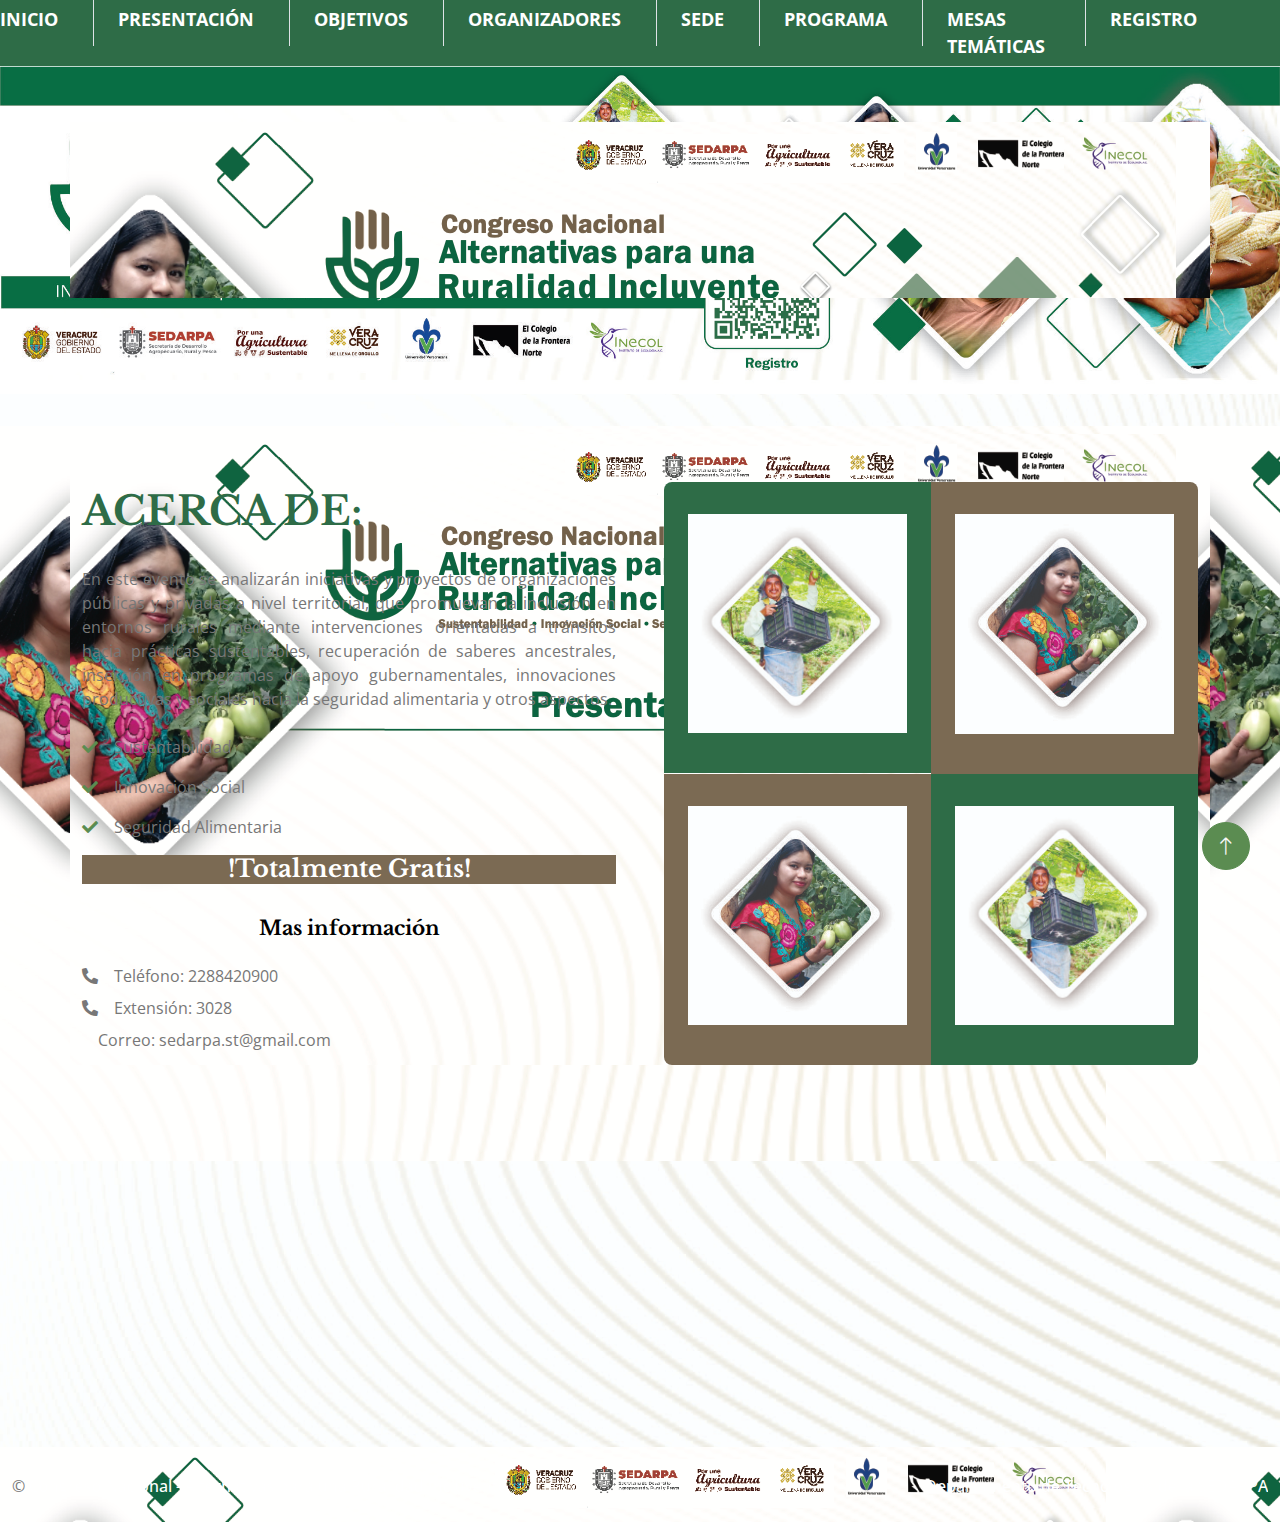
==== index.html @ 175b2d08 "Carga inicial del proyecto" ====
<!DOCTYPE html>
<html lang="en">
<head>
    <meta charset="utf-8">
    <title>Congreso Nacional - Alternativas para una Ruralidad Incluyente</title>
    <meta content="width=device-width, initial-scale=1.0" name="viewport">
    <meta content="" name="keywords">
    <meta content="" name="description">

    <!-- Favicon -->
    <link href="img/favicon.ico" rel="icon">

    <!-- Google Web Fonts -->
    <link rel="preconnect" href="https://fonts.googleapis.com">
    <link rel="preconnect" href="https://fonts.gstatic.com" crossorigin>
    <link href="https://fonts.googleapis.com/css2?family=Libre+Baskerville:wght@700&family=Open+Sans:wght@400;500;600&display=swap" rel="stylesheet">   

    <!-- Icon Font Stylesheet -->
    <link href="https://cdnjs.cloudflare.com/ajax/libs/font-awesome/5.10.0/css/all.min.css" rel="stylesheet">
    <link href="https://cdn.jsdelivr.net/npm/bootstrap-icons@1.4.1/font/bootstrap-icons.css" rel="stylesheet">

    <!-- Libraries Stylesheet -->
    <link href="lib/animate/animate.min.css" rel="stylesheet">
    <link href="lib/owlcarousel/assets/owl.carousel.min.css" rel="stylesheet">
    <link href="lib/lightbox/css/lightbox.min.css" rel="stylesheet">

    <!-- Customized Bootstrap Stylesheet -->
    <link href="css/bootstrap.min.css" rel="stylesheet">

    <!-- Template Stylesheet -->
    <link href="css/style.css" rel="stylesheet">
</head>

<body>
    <!-- Spinner Start -->
    <div id="spinner" class="show bg-white position-fixed translate-middle w-100 vh-100 top-50 start-50 d-flex align-items-center justify-content-center">
        <div class="spinner-border text-primary" role="status" style="width: 3rem; height: 3rem;"></div>
    </div>
    <!-- Spinner End -->


    <!-- Navbar Start -->
    <nav class="navbar navbar-expand-lg navbar-light navbar-tamaño px-4 px-lg-5" style="background-color: #2e6c47;">
        <button type="button" class="navbar-toggler me-0" data-bs-toggle="collapse" data-bs-target="#navbarCollapse">
            <span class="navbar-toggler-icon"></span>
        </button>
        <div class="collapse navbar-collapse" id="navbarCollapse" style="height: 50px;">
            <div class="navbar-nav ms-auto p-4 p-lg-0">
                <a href="index.html" class="nav-item nav-link active" style="color: white;"><strong>INICIO</strong></a>
                <div class="border-start ps-4 d-none d-lg-block" style="height: 65px"></div>
                <a href="presentacion.html" class="nav-item nav-link" style="color: white;"><strong>PRESENTACIÓN</strong></a>
                <div class="border-start ps-4 d-none d-lg-block" style="height: 65px"></div>
                <a href="objetivos.html" class="nav-item nav-link" style="color: white;"><strong>OBJETIVOS</strong></a>
                <div class="border-start ps-4 d-none d-lg-block" style="height: 65px"></div>
                <a href="organizadores.html" class="nav-item nav-link" style="color: white;"><strong>ORGANIZADORES</strong></a>
                <div class="border-start ps-4 d-none d-lg-block" style="height: 65px"></div>
                <a href="sede.html" class="nav-item nav-link" style="color: white;"><strong>SEDE</strong></a>
                <div class="border-start ps-4 d-none d-lg-block" style="height: 65px"></div>
                <a href="programa.html" class="nav-item nav-link" style="color: white;"><strong>PROGRAMA</strong></a>
                <div class="border-start ps-4 d-none d-lg-block" style="height: 65px"></div>
                <a href="mesas-tematicas.html" class="nav-item nav-link" style="color: white;"><strong>MESAS TEMÁTICAS</strong></a>
                <div class="border-start ps-4 d-none d-lg-block" style="height: 65px"></div>
                <a href="registro.html" class="nav-item nav-link" style="color: white;"><strong>REGISTRO</strong></a>
            </div>
        </div>
    </nav>
    <!-- Navbar End -->

    <!-- Page Header Start -->
    <div class="container-fluid page-header py-5 mb-5 wow fadeIn" data-wow-delay="0.1s">
        <div class="container text-center py-5">
            <h1 class="display-3 text-white mb-4 animated slideInDown"></h1>
        </div>
    </div>
    <!-- Page Header End -->

    <!-- About Start -->
    <div class="container-xxl py-5" >
        <div class="container">
            <div class="row g-5 align-items-center">
                <div class="col-lg-6 wow fadeInUp" data-wow-delay="0.1s">
                    <h1 class="mb-5" style="color: #2e6c47;">ACERCA DE:</h1>
                    <p class="mb-4" style="text-align: justify;">En este evento se analizarán iniciativas y proyectos de organizaciones públicas y privadas a nivel territorial, 
                        que promuevan la inclusión en entornos rurales mediante intervenciones orientadas a tránsitos hacia prácticas sustentables, recuperación de saberes ancestrales,
                         inserción en programas de apoyo gubernamentales, innovaciones productivas y sociales hacia la seguridad alimentaria y otros aspectos.</p>
                    <p><i class="fa fa-check text-primary me-3"></i>Sustentabilidad</p>
                    <p><i class="fa fa-check text-primary me-3"></i>Innovación Social</p>
                    <p><i class="fa fa-check text-primary me-3"></i>Seguridad Alimentaria</p>
                    <h4 class="text-center bg-secondary" style="color: white;"><strong>!Totalmente Gratis!</strong></h4>
                    <br>
                    <h5 class="mb-4" style="color: black; text-align: center;">Mas información</h5>
                    <p class="mb-2"><i class="fa fa-phone-alt me-3"></i>Teléfono: 2288420900</p>
                    <p class="mb-2"><i class="fa fa-phone-alt me-3"></i>Extensión: 3028</p>
                    <p class="mb-2"><i class="fa fa-email-o me-3"></i>Correo: sedarpa.st@gmail.com </p>
                </div>
                <div class="col-lg-6">
                    <div class="rounded overflow-hidden">
                        <div class="row g-0">
                            <div class="col-sm-6 wow fadeIn">
                                <div class="text-center bg-primary py-7 px-4">
                                    <img class="img-fluid mb-4" src="img/IMAGEN 01.jpg" alt="">
                                </div>
                            </div>
                            <div class="col-sm-6 wow fadeIn">
                                <div class="text-center bg-secondary py-7 px-4">
                                    <img class="img-fluid mb-4" src="img/IMAGEN 02.jpg" alt="">
                                </div>
                            </div>
                            <div class="col-sm-6 wow fadeIn">
                                <div class="text-center bg-secondary py-7 px-4">
                                    <img class="img-fluid mb-4" src="img/IMAGEN 02.jpg" alt="">
                                </div>
                            </div>
                            <div class="col-sm-6 wow fadeIn">
                                <div class="text-center bg-primary py-7 px-4">
                                    <img class="img-fluid mb-4" src="img/IMAGEN 01.jpg" alt="">
                                </div>
                            </div>
                        </div>
                    </div>
                </div>

            </div>
        </div>
    </div>
    <!-- About End -->
 
     <!-- Footer Start -->
     <div class="container-fluid bg-dark footer mt-5 py-8 wow fadeIn">
        <div class="container py-8">
            <div class="row g-5">
                <div class="col-lg-3 col-md-6">
                    <h5 class="text-white mb-6" style="text-align: center;">Fecha</h5>
                    <p style="text-align: center;"></p> 
                    <p style="text-align: center;"></p> 
                    <p style="text-align: center;">Jueves 17 y Viernes 18 Octubre</p>  
                </div>
                <div class="col-lg-3 col-md-6" style="text-align: center;">
                    <img style="text-align: center;" src="img/calendario1.png">                  
                </div>
                <div class="col-lg-3 col-md-6">
                    <h5 class="text-white mb-6" style="text-align: center;">Lugar</h5>
                    <p style="text-align: center;">Auditorio de la Facultad de Ciencias Agrícolas de la universidad Veracruzana</p>
                </div>
                <div class="col-lg-3 col-md-6" style="text-align: center;">
                    <img style="text-align: center;" src="img/ubicacion.png"> 
                </div>
            </div>
        </div>
    </div>
    <!-- Footer End -->

    <!-- Copyright Start -->
    <div class="container-fluid bg-secondary text-body copyright py-4">
        <div class="container-copy">
            <div class="row">
                <div class="col-md-6 text-center text-md-start mb-3 mb-md-0">
                    &copy; <a class="fw-semi-bold" style="color: white;">Congreso Nacional - Alternativas para una Ruralidad Incluyente</a>
                </div>
                <div class="col-md-6 text-center text-md-end" style="color: white;">
                    <!--/*** This template is free as long as you keep the footer author’s credit link/attribution link/backlink. If you'd like to use the template without the footer author’s credit link/attribution link/backlink, you can purchase the Credit Removal License from "https://htmlcodex.com/credit-removal". Thank you for your support. ***/-->
                    <a class="fw-semi-bold" href="https://www.veracruz.gob.mx/agropecuario/" style="color: white;">Departamento de Tecnologías de la SEDARPA</a>
                </div>
            </div>
        </div>
    </div>
    <!-- Copyright End -->


    <!-- Back to Top -->
    <a href="#" class="btn btn-lg btn-primary btn-lg-square rounded-circle back-to-top"><i class="bi bi-arrow-up"></i></a>


    <!-- JavaScript Libraries -->
    <script src="https://code.jquery.com/jquery-3.4.1.min.js"></script>
    <script src="https://cdn.jsdelivr.net/npm/bootstrap@5.0.0/dist/js/bootstrap.bundle.min.js"></script>
    <script src="lib/wow/wow.min.js"></script>
    <script src="lib/easing/easing.min.js"></script>
    <script src="lib/waypoints/waypoints.min.js"></script>
    <script src="lib/owlcarousel/owl.carousel.min.js"></script>
    <script src="lib/counterup/counterup.min.js"></script>
    <script src="lib/parallax/parallax.min.js"></script>
    <script src="lib/lightbox/js/lightbox.min.js"></script>

    <!-- Template Javascript -->
    <script src="js/main.js"></script>
</body>

</html>
---- css/style.css ----
/********** Template CSS **********/
:root {
    --primary: #326f4a;
    --secondary: #72685c;
    --light: #F7F7F7;
    --dark: #404A3D;
}

.back-to-top {
    position: fixed;
    display: none;
    right: 30px;
    bottom: 30px;
    z-index: 99;
}

.fw-bold {
    font-weight: 700 !important;
}


.fw-medium {
    font-weight: 600 !important;
}

.fw-semi-bold {
    font-weight: 500 !important;
}


/*** Spinner ***/
#spinner {
    opacity: 0;
    visibility: hidden;
    transition: opacity .5s ease-out, visibility 0s linear .5s;
    z-index: 99999;
}

#spinner.show {
    transition: opacity .5s ease-out, visibility 0s linear 0s;
    visibility: visible;
    opacity: 1;
}


/*** Button ***/
.btn {
    transition: .5s;
    font-weight: 500;
}

.btn-primary,
.btn-outline-primary:hover {
    color: var(--light);
}

.btn-secondary,
.btn-outline-secondary:hover {
    color: var(--dark);
}

.btn-square {
    width: 38px;
    height: 38px;
}

.btn-sm-square {
    width: 32px;
    height: 32px;
}

.btn-lg-square {
    width: 48px;
    height: 48px;
}

.btn-square,
.btn-sm-square,
.btn-lg-square {
    padding: 0;
    display: flex;
    align-items: center;
    justify-content: center;
    font-weight: normal;
}


/*** Navbar ***/
.navbar.sticky-top {
    top: -88px;
    transition: .5s;
}

.navbar .navbar-nav .nav-link {
    margin-right: 35px;
    padding: 25px 0;
    color: var(--dark);
    font-size: 18px;
    font-weight: 500;
    outline: none;
}

.navbar .navbar-nav .nav-link:hover,
.navbar .navbar-nav .nav-link.active {
    color: var(--primary);
}

.navbar .dropdown-toggle::after {
    border: none;
    content: "\f107";
    font-family: "Font Awesome 5 Free";
    font-weight: 900;
    vertical-align: middle;
    margin-left: 8px;
}

@media (max-width: 991.98px) {
    .navbar .navbar-nav .nav-link  {
        margin-right: 0;
        padding: 10px 0;
    }

    .navbar .navbar-nav {
        border-top: 1px solid #EEEEEE;
    }
}

@media (min-width: 992px) {
    .navbar .nav-item .dropdown-menu {
        display: block;
        border: none;
        margin-top: 0;
        top: 150%;
        opacity: 0;
        visibility: hidden;
        transition: .5s;
    }

    .navbar .nav-item:hover .dropdown-menu {
        top: 100%;
        visibility: visible;
        transition: .5s;
        opacity: 1;
    }
}


/*** Header ***/
.carousel-caption {
    top: 0;
    left: 0;
    right: 0;
    bottom: 0;
    display: flex;
    align-items: center;
    background: rgba(0, 0, 0, .1);
    z-index: 1;
}

.carousel-control-prev,
.carousel-control-next {
    width: 15%;
}

.carousel-control-prev-icon,
.carousel-control-next-icon {
    width: 3rem;
    height: 3rem;
    border-radius: 3rem;
    background-color: var(--primary);
    border: 10px solid var(--primary);
}

@media (max-width: 768px) {
    #header-carousel .carousel-item {
        position: relative;
        min-height: 450px;
    }
    
    #header-carousel .carousel-item img {
        position: absolute;
        width: 100%;
        height: 100%;
        object-fit: cover;
    }
}

.page-header {
    background: url(../img/BANNERcongreso.png) center;
    background-size: cover;
    background-repeat: no-repeat;
}

.page-header-presentacion {
    background: url(../img/portadasitio.png) center;
    background-size: cover;
    background-repeat: no-repeat;
    width: 100%;
    height: auto;
}

.page-header .breadcrumb-item+.breadcrumb-item::before {
    color: var(--light);
}

.page-header .breadcrumb-item,
.page-header .breadcrumb-item a {
    font-size: 18px;
    color: var(--light);
}


/*** Section Title ***/
.section-title {
    position: relative;
    display: inline-block;
    text-transform: uppercase;
    font-weight: 1000;
}

.section-title::before {
    position: absolute;
    content: "";
    width: calc(100% + 80px);
    height: 2px;
    top: 5px;
    left: -40px;
    background: var(--primary);
    z-index: -1;
}

.section-title::after {
    position: absolute;
    content: "";
    width: calc(100% + 120px);
    height: 2px;
    bottom: 6px;
    left: -60px;
    background: var(--primary);
    z-index: -1;
}

.section-title.text-start::before {
    width: calc(100% + 40px);
    left: 0;
}

.section-title.text-start::after {
    width: calc(100% + 60px);
    left: 0;
}


/*** About ***/
.about-experience {
    position: absolute;
    width: 100%;
    height: 100%;
    right: -45px;
    bottom: -45px;
    display: flex;
    flex-direction: column;
    align-items: center;
    justify-content: center;
}


/*** Service ***/
.service-item {
    position: relative;
    border-radius: 8px;
    box-shadow: 0 0 45px rgba(0, 0, 0, .07);
}

.service-item .service-img {
    position: absolute;
    width: 100%;
    height: 100%;
    top: 0;
    left: 0;
    border-radius: 10px;
    overflow: hidden;
    z-index: -1;
    /*background: #FFFFFF;*/
}

.service-item .service-img img {
    position: absolute;
    width: 100%;
    height: 100%;
    left: 0;
    object-fit: cover;
    border-radius: 10px;
}

.service-item .service-img::before {
    position: absolute;
    content: "";
    width: 100%;
    height: 100%;
    top: 0;
    left: 0;
    background: rgba(0, 0, 0, .5);
    border-radius: 10px;
    z-index: 1;
}

.service-item .service-img::after {
    position: absolute;
    content: "";
    width: 100%;
    height: 100%;
    top: 0;
    left: 0;
    background: #7b6a53;
    transition: .5s ease-out;
    z-index: 2;
}

.service-item:hover .service-img::after {
    width: 0;
    left: auto;
    right: 0;
}

.service-item .service-text .service-icon {
    width: 140px;
    height: 140px;
    padding: 15px;
    margin-top: -70px;
    margin-bottom: 40px;
    background: #ffffff;
    border-radius: 140px;
    overflow: hidden;
    box-shadow: 0 0 60px rgba(0, 0, 0, .1);
}

.service-item .service-text h5,
.service-item .service-text p {
    transition: .5s;
}

.service-item:hover .service-text h5,
.service-item:hover .service-text p {
    color: #FFFFFF;
}

.service-item .service-text .btn {
    color: var(--secondary);
    background: #FFFFFF;
    box-shadow: 0 0 45px rgba(0, 0, 0, .25);
}

.service-item .service-text .btn:hover {
    color: var(--dark);
    background: var(--secondary);
}


/*** Product ***/
.product-item {
    position: relative;
    border-radius: 8px;
    overflow: hidden;
    box-shadow: 0 0 45px rgba(0, 0, 0, .07);
}

.product-item .product-overlay {
    position: absolute;
    width: 100%;
    height: 100%;
    top: 0;
    left: 0;
    display: flex;
    align-items: center;
    justify-content: center;
    background: rgba(0, 0, 0, .5);
    opacity: 0;
    padding-top: 60px;
    transition: .5s;
}

.product-item:hover .product-overlay {
    opacity: 1;
    padding-top: 0;
}


/*** Team ***/
.team-item {
    position: relative;
    text-align: center;
    border-radius: 8px;
    box-shadow: 0 0 45px rgba(0, 0, 0, .07);
}

.team-item .btn {
    border-color: transparent;
    box-shadow: 0 0 45px rgba(0, 0, 0, .2);
}


/*** Testimonial ***/
.testimonial-img {
    position: relative;
    min-height: 400px;
}

.testimonial-img::after {
    position: absolute;
    content: "\f10d";
    font-family: "Font Awesome 5 Free";
    font-weight: 900;
    font-size: 200px;
    color: #EEEEEE;
    top: 50%;
    left: 50%;
    transform: translate(-50%, -50%);
    z-index: -1;
}

.testimonial-img img {
    position: absolute;
    width: 100px;
    height: 100px;
    border-radius: 100px;
}

.testimonial-img img:nth-child(1) {
    top: 0;
    left: 0;
}

.testimonial-img img:nth-child(2) {
    top: 60%;
    left: 20%;
}

.testimonial-img img:nth-child(3) {
    top: 20%;
    left: 60%;
}

.testimonial-img img:nth-child(4) {
    bottom: 0;
    right: 0;
}

.testimonial-img img .animated.pulse {
    animation-duration: 2s;
}

.testimonial-carousel .owl-item img {
    width: 100px;
    height: 100px;
    border-radius: 100px;
}

.testimonial-carousel .owl-nav {
    margin-top: 30px;
    display: flex;
}

.testimonial-carousel .owl-nav .owl-prev,
.testimonial-carousel .owl-nav .owl-next {
    margin-right: 15px;
    width: 45px;
    height: 45px;
    display: flex;
    align-items: center;
    justify-content: center;
    color: var(--secondary);
    border-radius: 45px;
    box-shadow: 0 0 45px rgba(0, 0, 0, .2);
    font-size: 22px;
    transition: .5s;
}

.testimonial-carousel .owl-nav .owl-prev:hover,
.testimonial-carousel .owl-nav .owl-next:hover {
    background: var(--secondary);
    color: var(--dark);
}


/*** Footer ***/
.footer {
  color: white;
}

.footer .btn.btn-link {
    display: block;
    margin-bottom: 5px;
    padding: 0;
    text-align: left;
    color: #B0B9AE;
    font-weight: normal;
    text-transform: capitalize;
    transition: .3s;
}

.footer .btn.btn-link::before {
    position: relative;
    content: "\f105";
    font-family: "Font Awesome 5 Free";
    font-weight: 800;
    margin-right: 10px;
}

.footer .btn.btn-link:hover {
    color: var(--light);
    letter-spacing: 1px;
    box-shadow: none;
}
.table {
    /*border-collapse: collapse;*/
    border: #b2b2b2 1px solid;
}
.responsive-iframe {
    position: absolute;
    top: 0;
    left: 0;
    bottom: 0;
    right: 0;
    width: 100%;
    height: 100%;
}

.container-iframe {
    position: relative;
    overflow: hidden;
    width: 100%;
    padding-top: 56.25%; /* 16:9 Aspect Ratio (divide 9 by 16 = 0.5625) */
}

.container-copy {
    position: relative;
    overflow: hidden;
    width: 100%;
    padding-top: 0.25%; /* 16:9 Aspect Ratio (divide 9 by 16 = 0.5625) */
}
body {
    background-image: url('../img/IMAGEN\ 07.jpg'); /* Cambia 'ruta_de_tu_imagen.jpg' por la ruta real de tu imagen de fondo */
    background-size: cover;
    background-repeat: no-repeat;
    background-attachment: fixed;
}
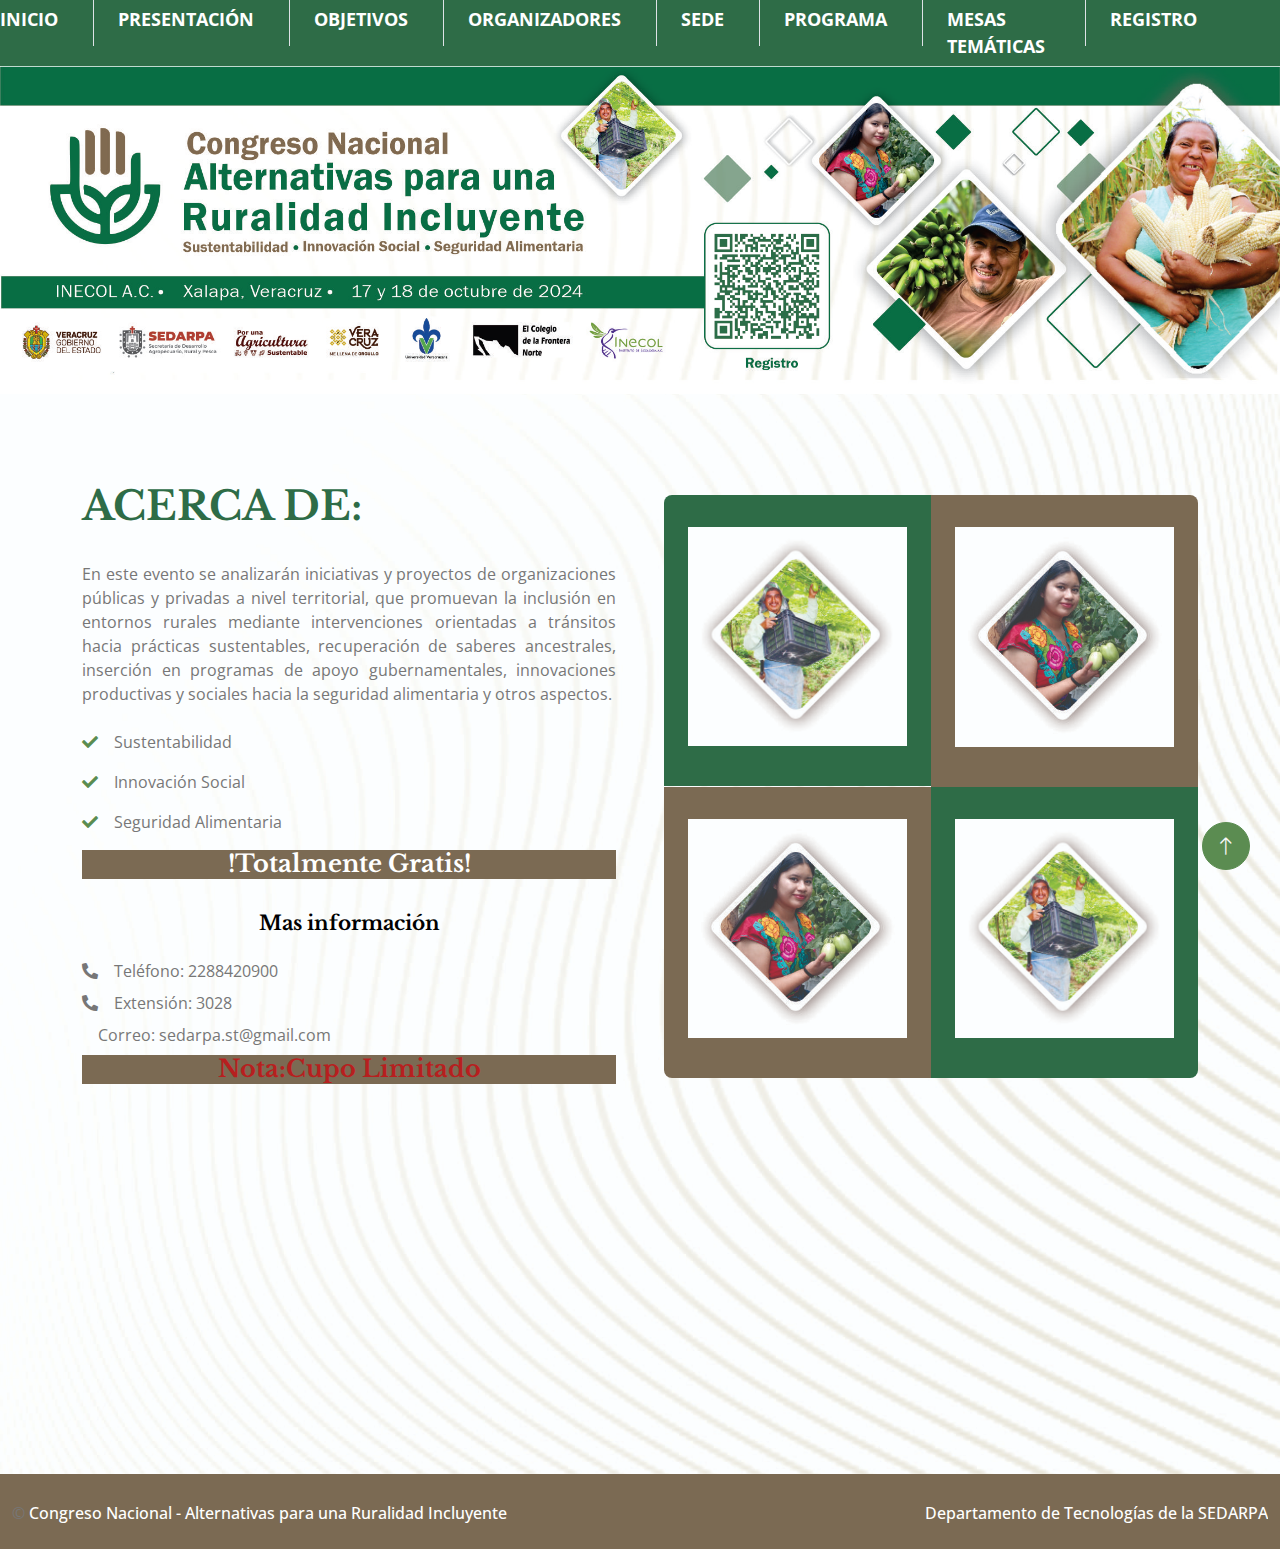
==== commit ff5442b0: "Fix: Cupo limitado" ====
--- a/index.html
+++ b/index.html
@@ -92,6 +92,7 @@
                     <p class="mb-2"><i class="fa fa-phone-alt me-3"></i>Teléfono: 2288420900</p>
                     <p class="mb-2"><i class="fa fa-phone-alt me-3"></i>Extensión: 3028</p>
                     <p class="mb-2"><i class="fa fa-email-o me-3"></i>Correo: sedarpa.st@gmail.com </p>
+                    <h4 class="text-center bg-secondary" style="color: rgb(183, 31, 31);">Nota:<strong>Cupo Limitado</strong></h4>
                 </div>
                 <div class="col-lg-6">
                     <div class="rounded overflow-hidden">
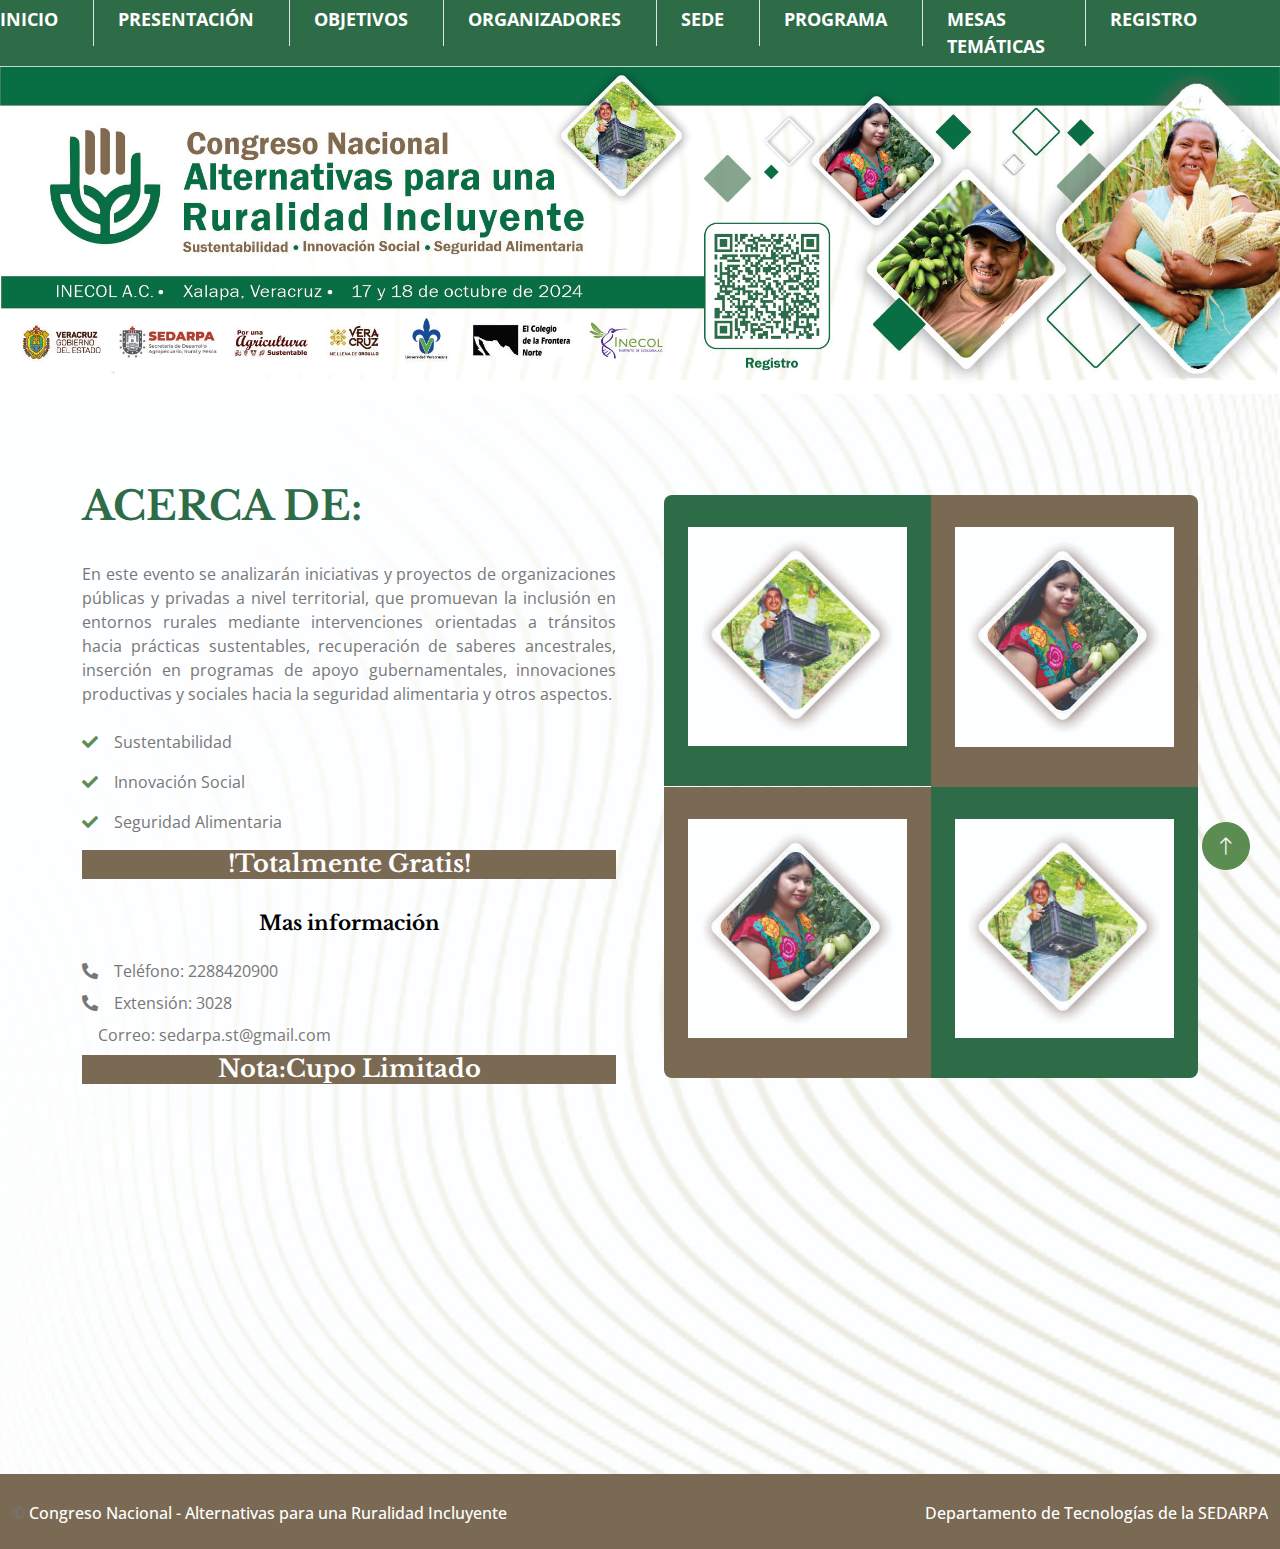
==== commit cbcd5ded: "Fix: Cambio de color" ====
--- a/index.html
+++ b/index.html
@@ -92,7 +92,7 @@
                     <p class="mb-2"><i class="fa fa-phone-alt me-3"></i>Teléfono: 2288420900</p>
                     <p class="mb-2"><i class="fa fa-phone-alt me-3"></i>Extensión: 3028</p>
                     <p class="mb-2"><i class="fa fa-email-o me-3"></i>Correo: sedarpa.st@gmail.com </p>
-                    <h4 class="text-center bg-secondary" style="color: rgb(183, 31, 31);">Nota:<strong>Cupo Limitado</strong></h4>
+                    <h4 class="text-center bg-secondary" style="color: white;">Nota:<strong>Cupo Limitado</strong></h4>
                 </div>
                 <div class="col-lg-6">
                     <div class="rounded overflow-hidden">
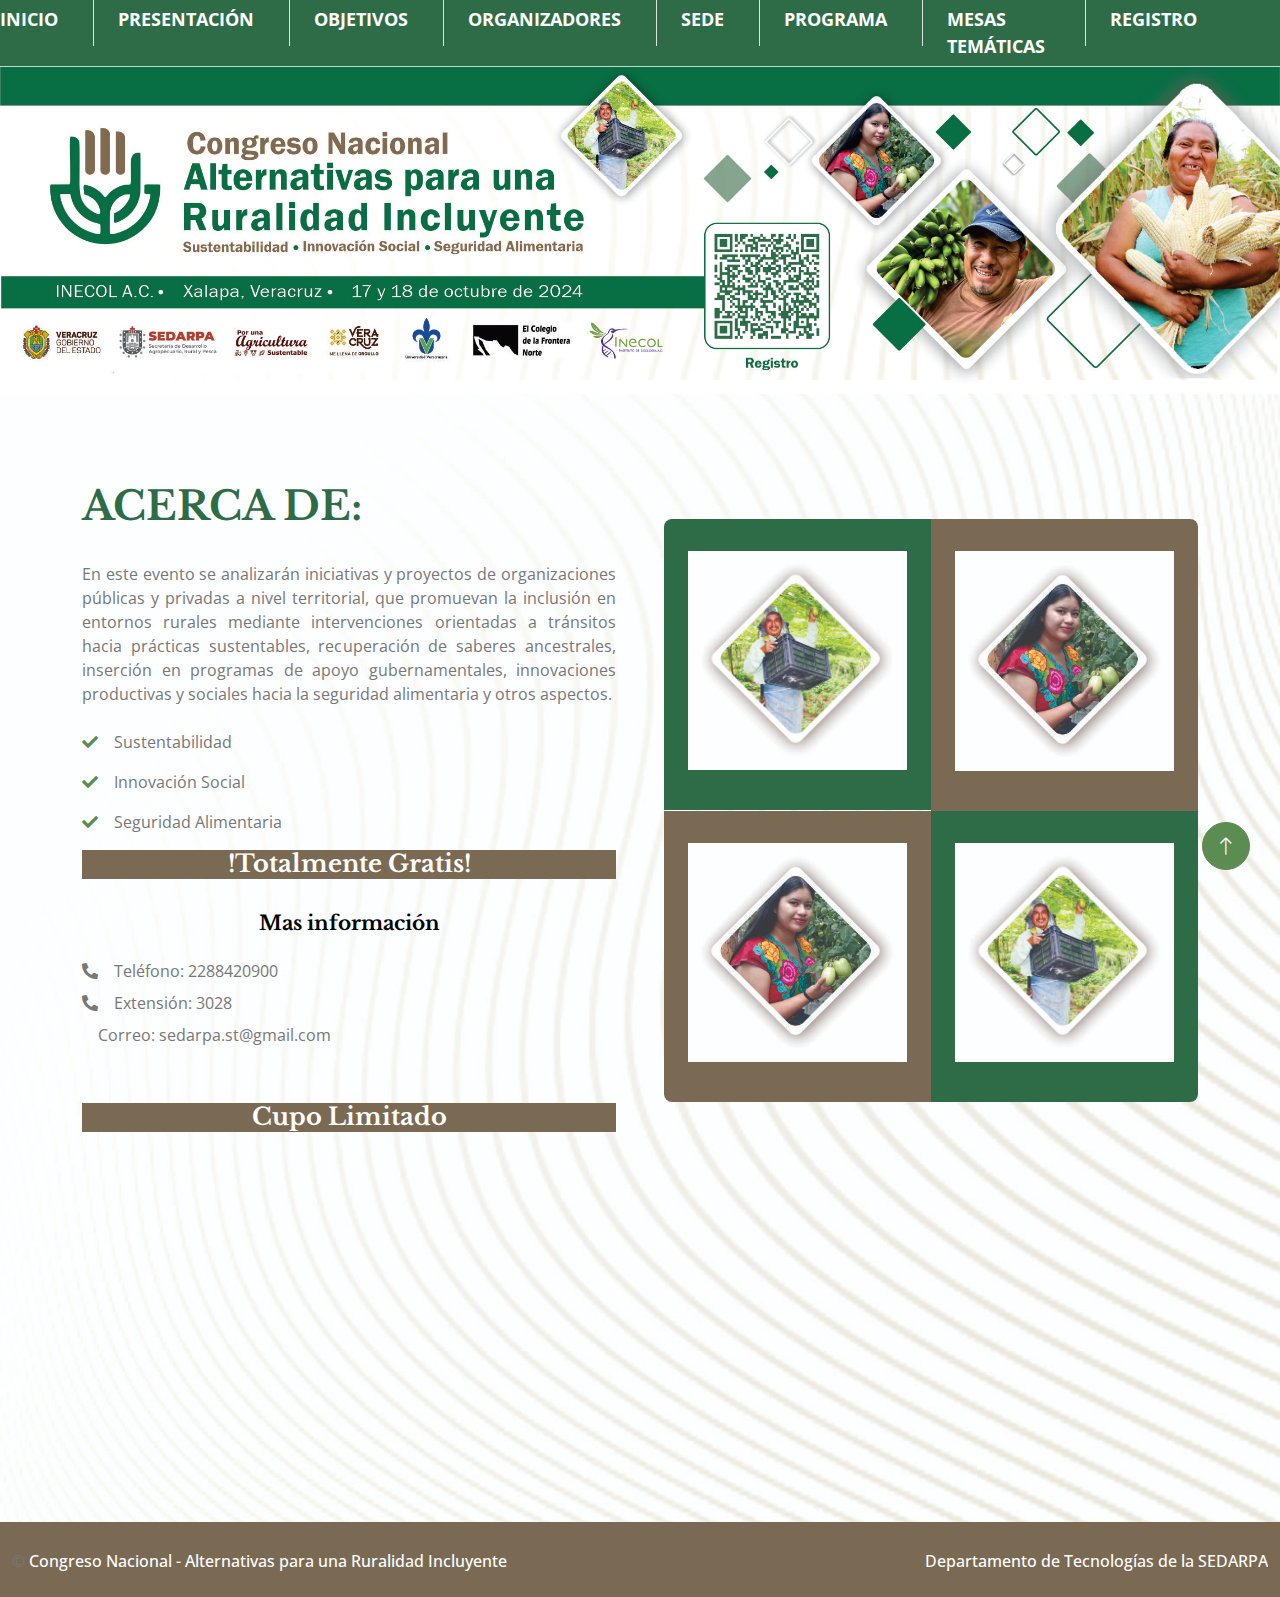
==== commit bcf6e56f: "FIX: Cambio texto" ====
--- a/index.html
+++ b/index.html
@@ -92,7 +92,9 @@
                     <p class="mb-2"><i class="fa fa-phone-alt me-3"></i>Teléfono: 2288420900</p>
                     <p class="mb-2"><i class="fa fa-phone-alt me-3"></i>Extensión: 3028</p>
                     <p class="mb-2"><i class="fa fa-email-o me-3"></i>Correo: sedarpa.st@gmail.com </p>
-                    <h4 class="text-center bg-secondary" style="color: white;">Nota:<strong>Cupo Limitado</strong></h4>
+                    <br>
+                    <br>
+                    <h4 class="text-center bg-secondary" style="color: white;"><strong>Cupo Limitado</strong></h4>
                 </div>
                 <div class="col-lg-6">
                     <div class="rounded overflow-hidden">
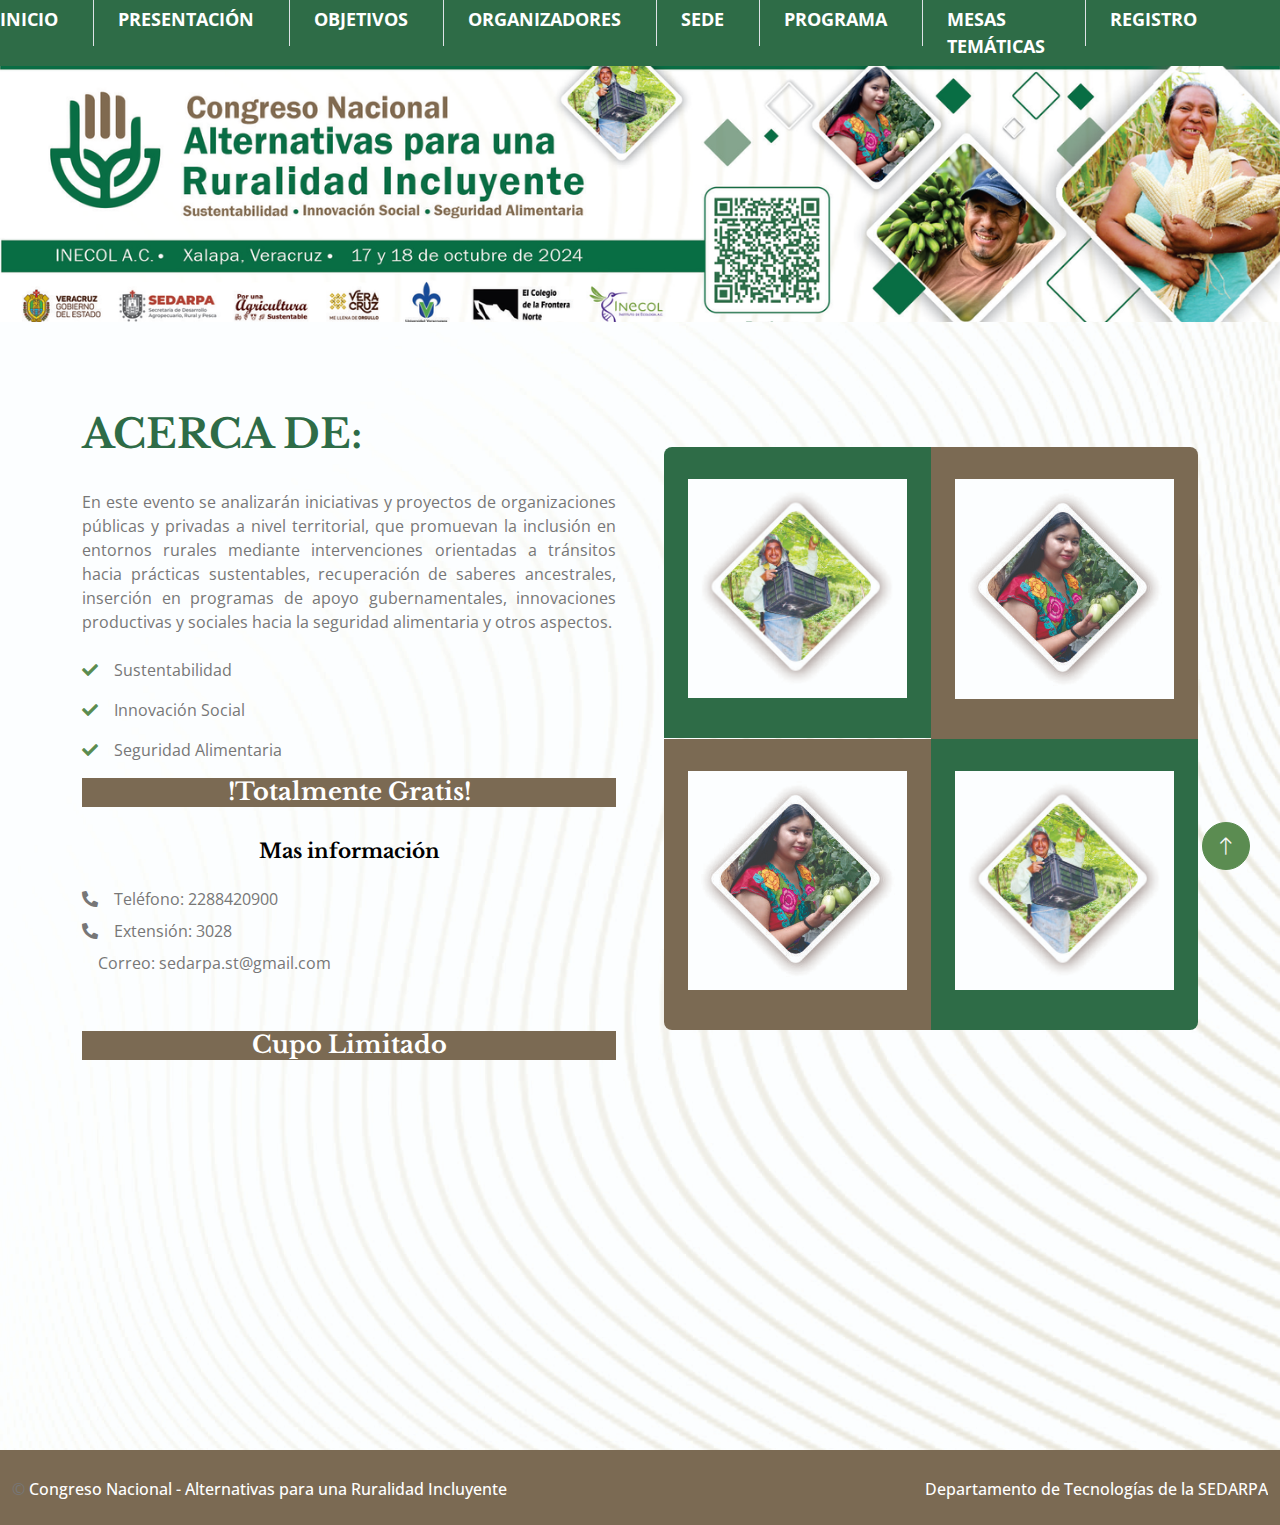
==== commit 5542c7d9: "Fix Banner responsivo" ====
--- a/index.html
+++ b/index.html
@@ -67,9 +67,8 @@
     <!-- Navbar End -->
 
     <!-- Page Header Start -->
-    <div class="container-fluid page-header py-5 mb-5 wow fadeIn" data-wow-delay="0.1s">
-        <div class="container text-center py-5">
-            <h1 class="display-3 text-white mb-4 animated slideInDown"></h1>
+    <div class="container-header page-header mb-5 wow fadeIn" data-wow-delay="0.1s">
+        <div class="container text-center ">
         </div>
     </div>
     <!-- Page Header End -->
--- a/css/style.css
+++ b/css/style.css
@@ -186,17 +186,9 @@
 }
 
 .page-header {
-    background: url(../img/BANNERcongreso.png) center;
+    background: url(../img/BANNERcongreso.png) left;
     background-size: cover;
     background-repeat: no-repeat;
-}
-
-.page-header-presentacion {
-    background: url(../img/portadasitio.png) center;
-    background-size: cover;
-    background-repeat: no-repeat;
-    width: 100%;
-    height: auto;
 }
 
 .page-header .breadcrumb-item+.breadcrumb-item::before {
@@ -545,3 +537,14 @@
     background-repeat: no-repeat;
     background-attachment: fixed;
 }
+.responsive{
+  max-width: 100%;
+  height: auto;
+}
+.container-header{
+    max-width: 100%;
+    height: auto;
+    padding-top: 10%;
+    padding-bottom: 10%;
+}
+
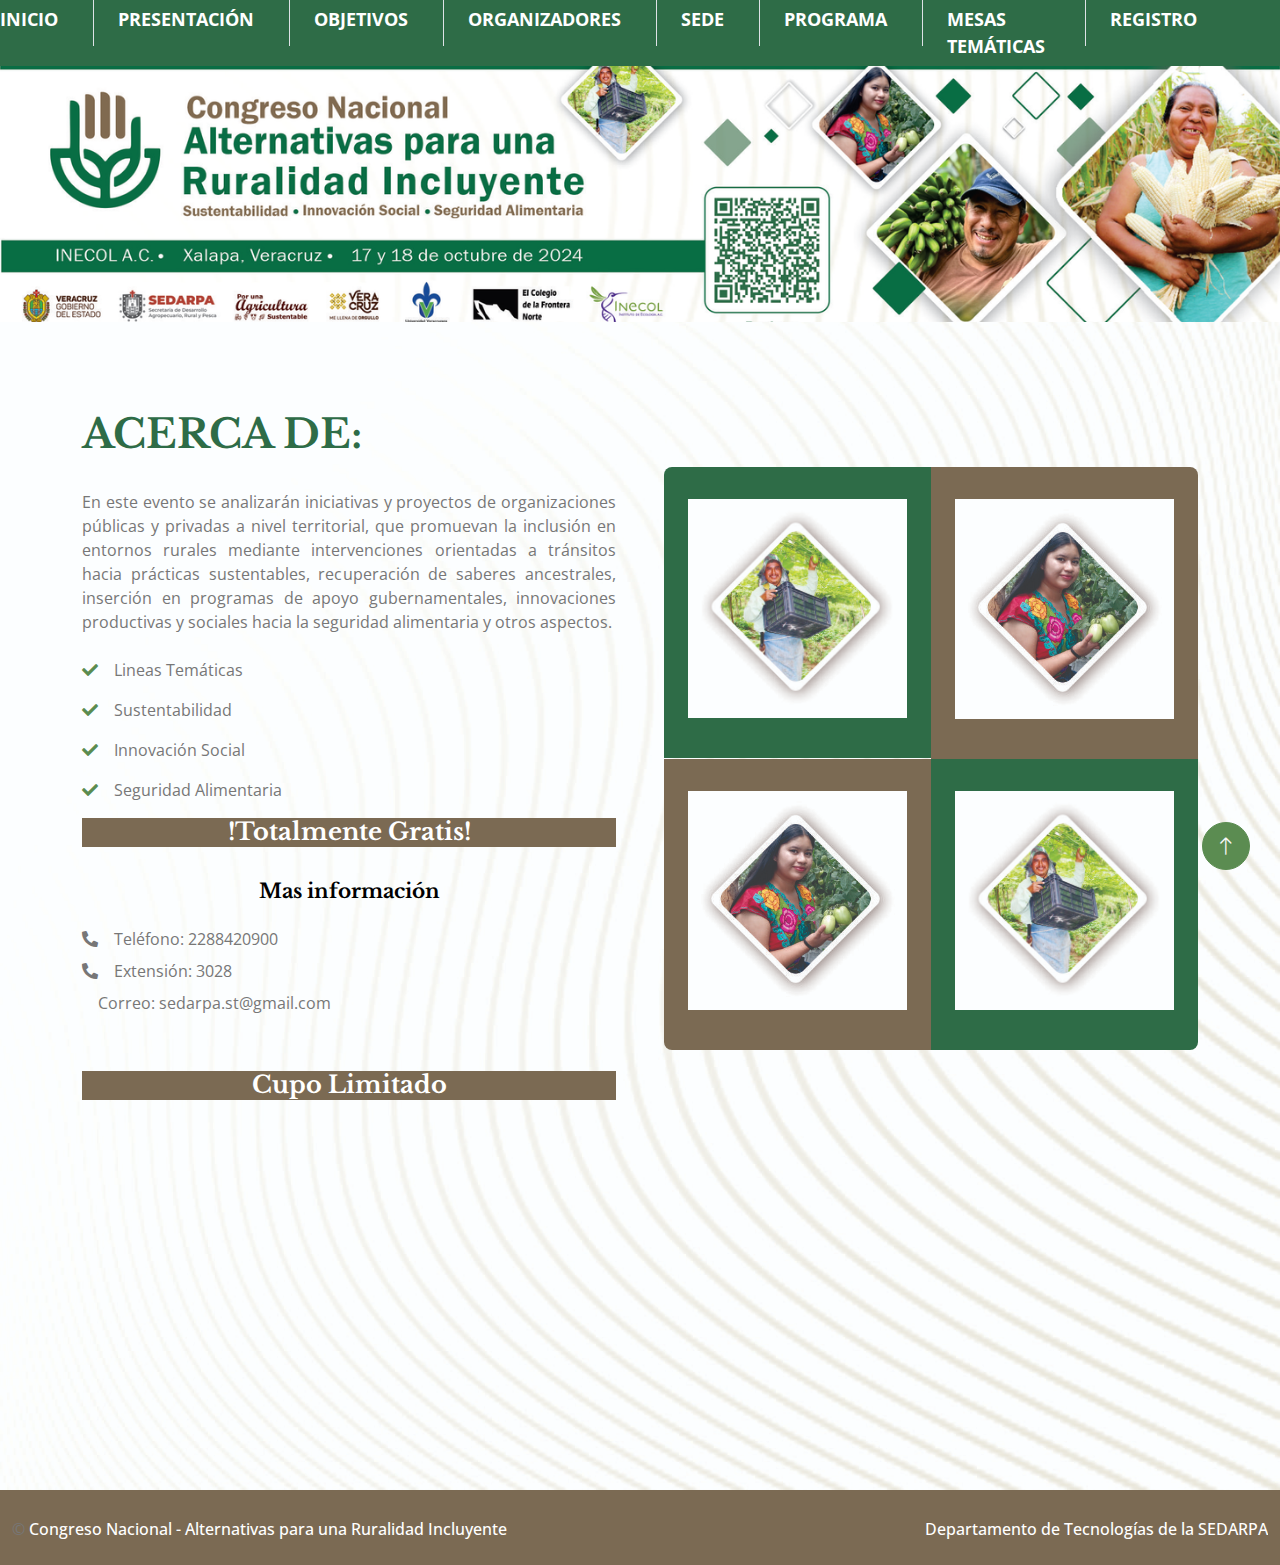
==== commit 7046e010: "Fix: Correcciones observadas" ====
--- a/index.html
+++ b/index.html
@@ -82,6 +82,7 @@
                     <p class="mb-4" style="text-align: justify;">En este evento se analizarán iniciativas y proyectos de organizaciones públicas y privadas a nivel territorial, 
                         que promuevan la inclusión en entornos rurales mediante intervenciones orientadas a tránsitos hacia prácticas sustentables, recuperación de saberes ancestrales,
                          inserción en programas de apoyo gubernamentales, innovaciones productivas y sociales hacia la seguridad alimentaria y otros aspectos.</p>
+                    <p><i class="fa fa-check text-primary me-3"></i>Lineas Temáticas</p>
                     <p><i class="fa fa-check text-primary me-3"></i>Sustentabilidad</p>
                     <p><i class="fa fa-check text-primary me-3"></i>Innovación Social</p>
                     <p><i class="fa fa-check text-primary me-3"></i>Seguridad Alimentaria</p>
@@ -142,7 +143,7 @@
                 </div>
                 <div class="col-lg-3 col-md-6">
                     <h5 class="text-white mb-6" style="text-align: center;">Lugar</h5>
-                    <p style="text-align: center;">Auditorio de la Facultad de Ciencias Agrícolas de la universidad Veracruzana</p>
+                    <p style="text-align: center;">Carretera antigua a Coatepec 351, Col. El Haya, Xalapa, Veracruz. CP 91073 (INECOL)</p>
                 </div>
                 <div class="col-lg-3 col-md-6" style="text-align: center;">
                     <img style="text-align: center;" src="img/ubicacion.png"> 
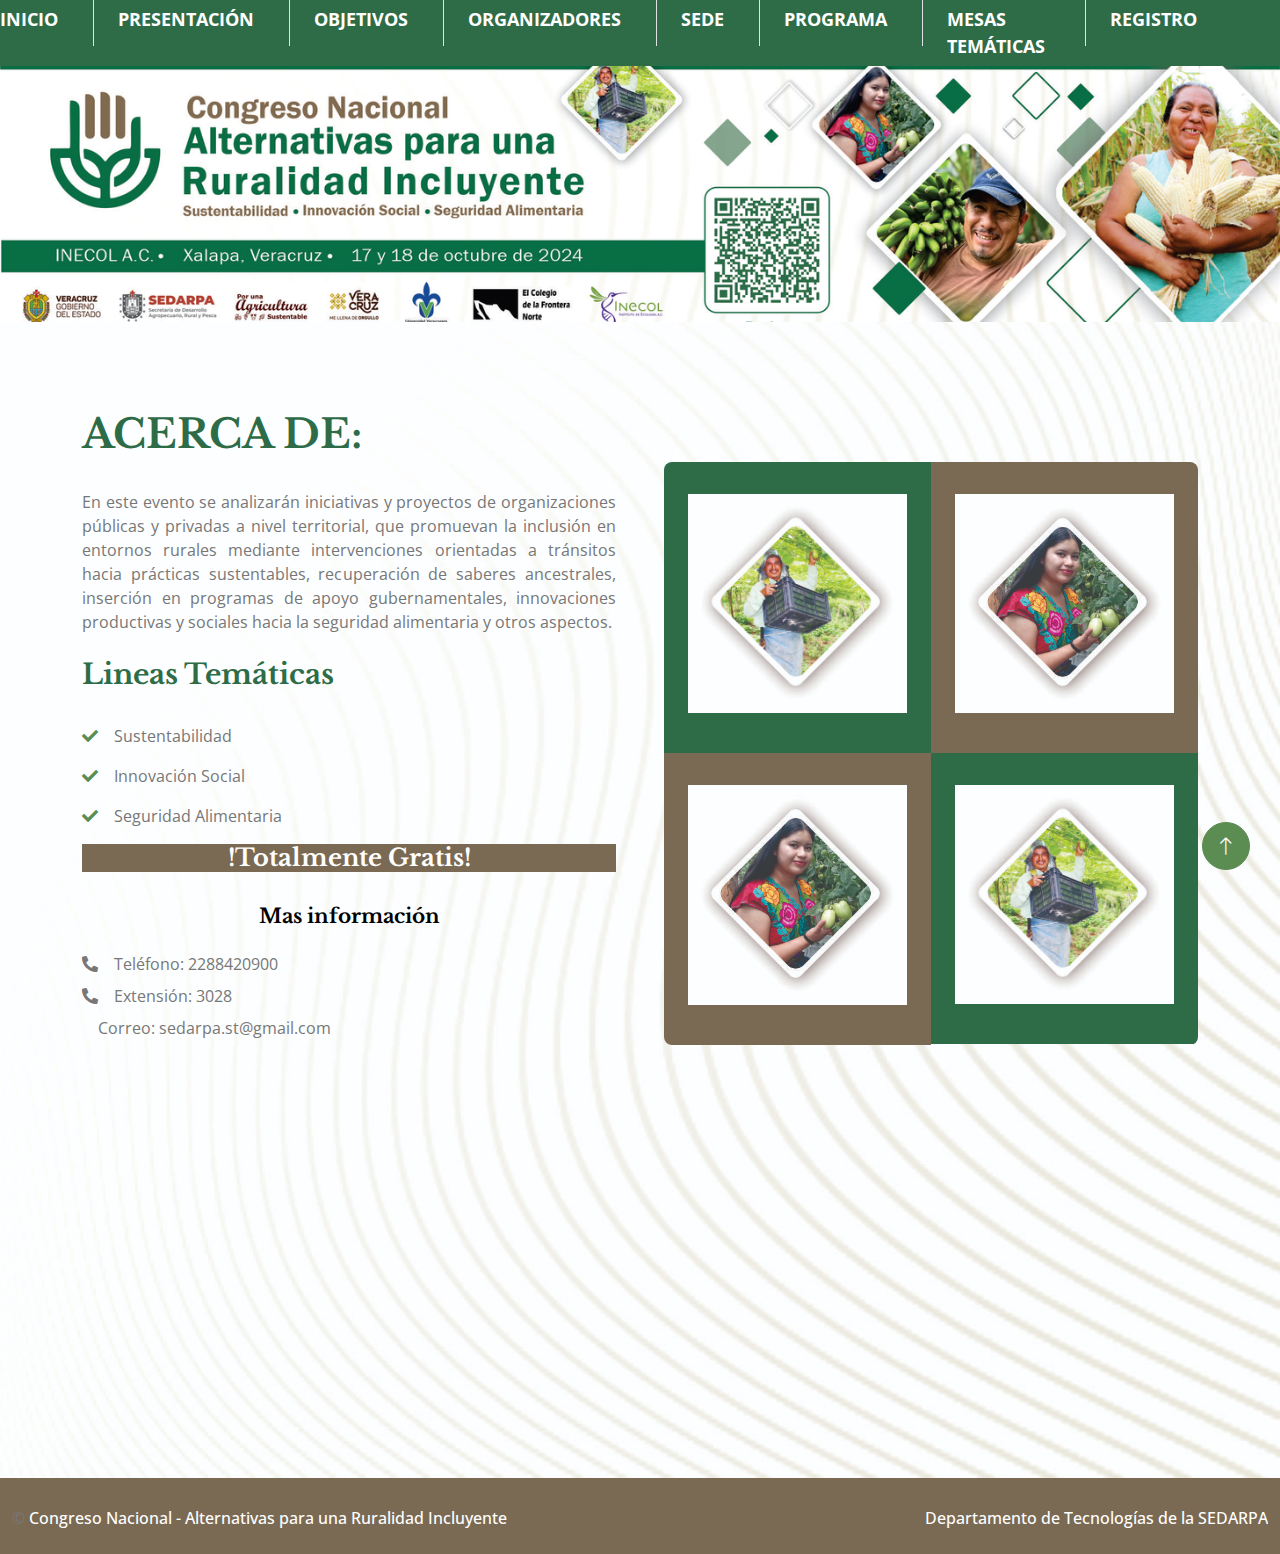
==== commit 0a81cead: "Fix: actualizaciones cupo" ====
--- a/index.html
+++ b/index.html
@@ -82,7 +82,7 @@
                     <p class="mb-4" style="text-align: justify;">En este evento se analizarán iniciativas y proyectos de organizaciones públicas y privadas a nivel territorial, 
                         que promuevan la inclusión en entornos rurales mediante intervenciones orientadas a tránsitos hacia prácticas sustentables, recuperación de saberes ancestrales,
                          inserción en programas de apoyo gubernamentales, innovaciones productivas y sociales hacia la seguridad alimentaria y otros aspectos.</p>
-                    <p><i class="fa fa-check text-primary me-3"></i>Lineas Temáticas</p>
+                    <h3 class="mb-5" style="color: #2e6c47;">Lineas Temáticas</h3>
                     <p><i class="fa fa-check text-primary me-3"></i>Sustentabilidad</p>
                     <p><i class="fa fa-check text-primary me-3"></i>Innovación Social</p>
                     <p><i class="fa fa-check text-primary me-3"></i>Seguridad Alimentaria</p>
@@ -94,7 +94,6 @@
                     <p class="mb-2"><i class="fa fa-email-o me-3"></i>Correo: sedarpa.st@gmail.com </p>
                     <br>
                     <br>
-                    <h4 class="text-center bg-secondary" style="color: white;"><strong>Cupo Limitado</strong></h4>
                 </div>
                 <div class="col-lg-6">
                     <div class="rounded overflow-hidden">
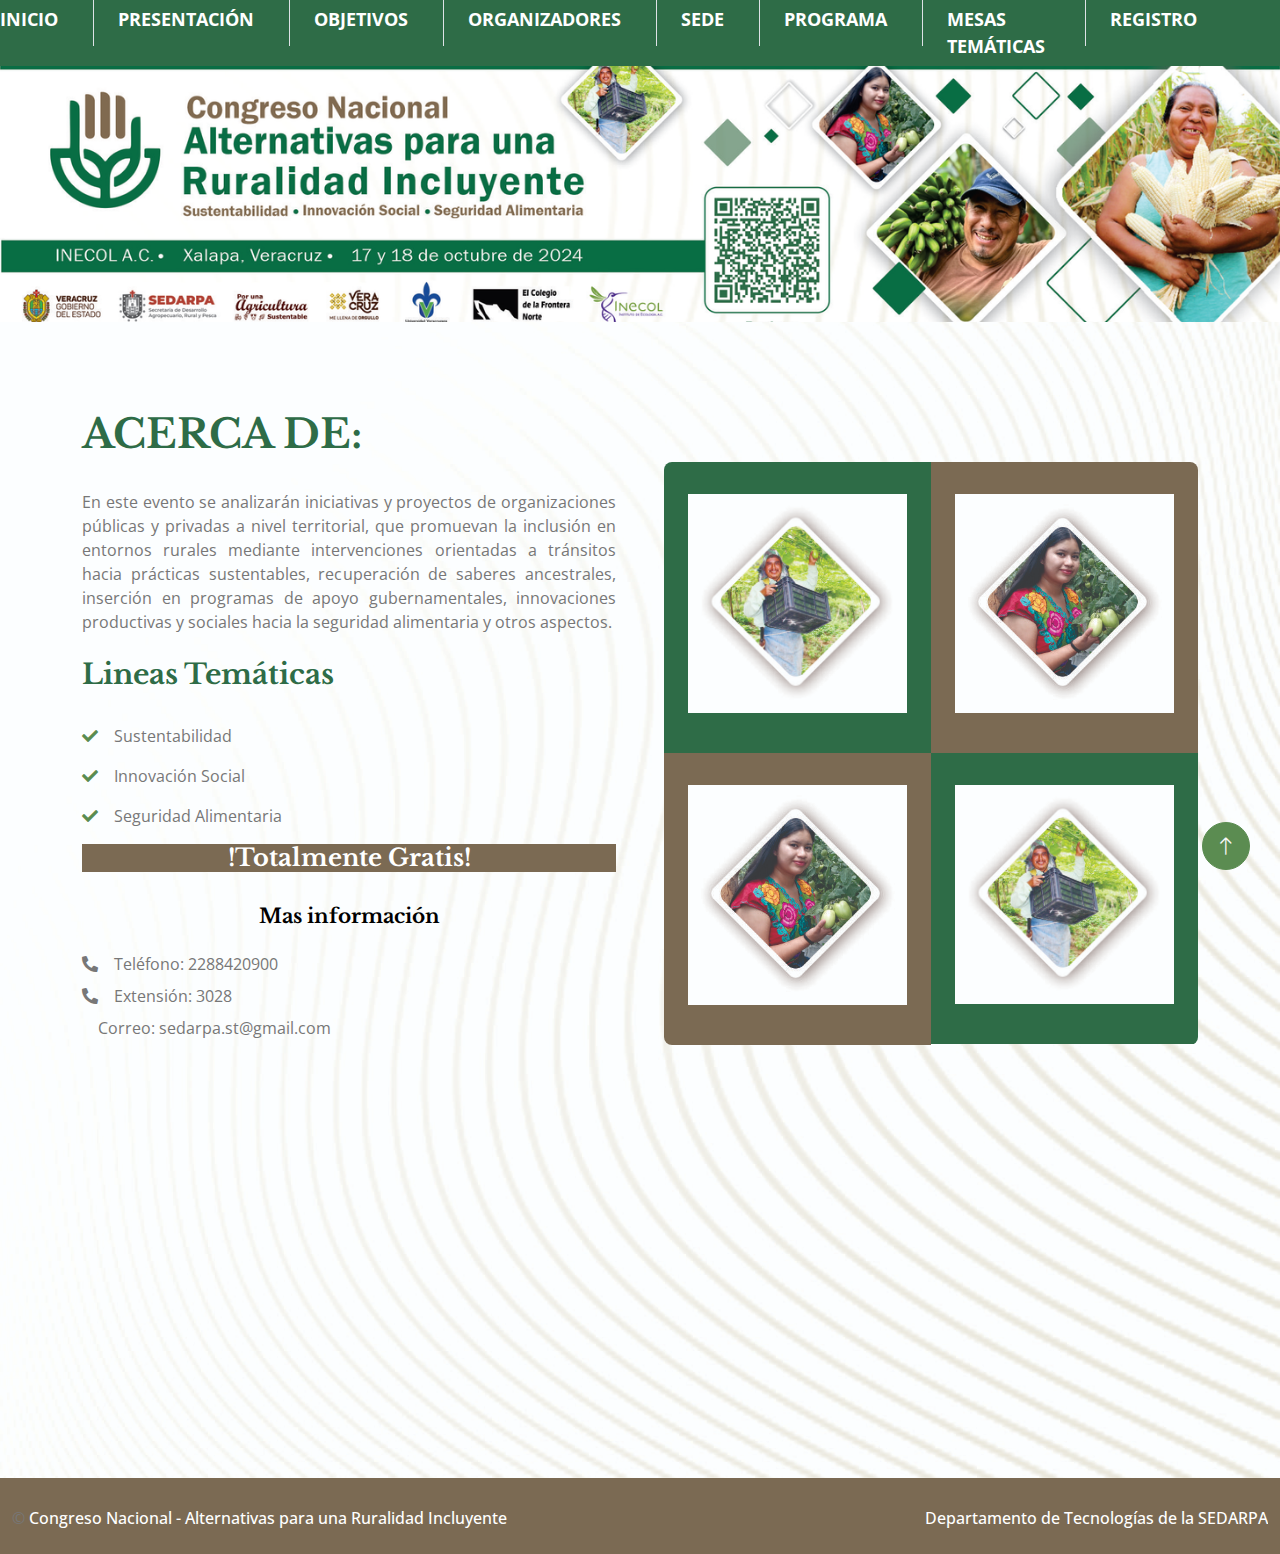
==== commit e4c4f60c: "Fix: cambio footer" ====
--- a/index.html
+++ b/index.html
@@ -135,7 +135,7 @@
                     <h5 class="text-white mb-6" style="text-align: center;">Fecha</h5>
                     <p style="text-align: center;"></p> 
                     <p style="text-align: center;"></p> 
-                    <p style="text-align: center;">Jueves 17 y Viernes 18 Octubre</p>  
+                    <p style="text-align: center;">Jueves 17 y Viernes 18 de Octubre</p>   
                 </div>
                 <div class="col-lg-3 col-md-6" style="text-align: center;">
                     <img style="text-align: center;" src="img/calendario1.png">                  
